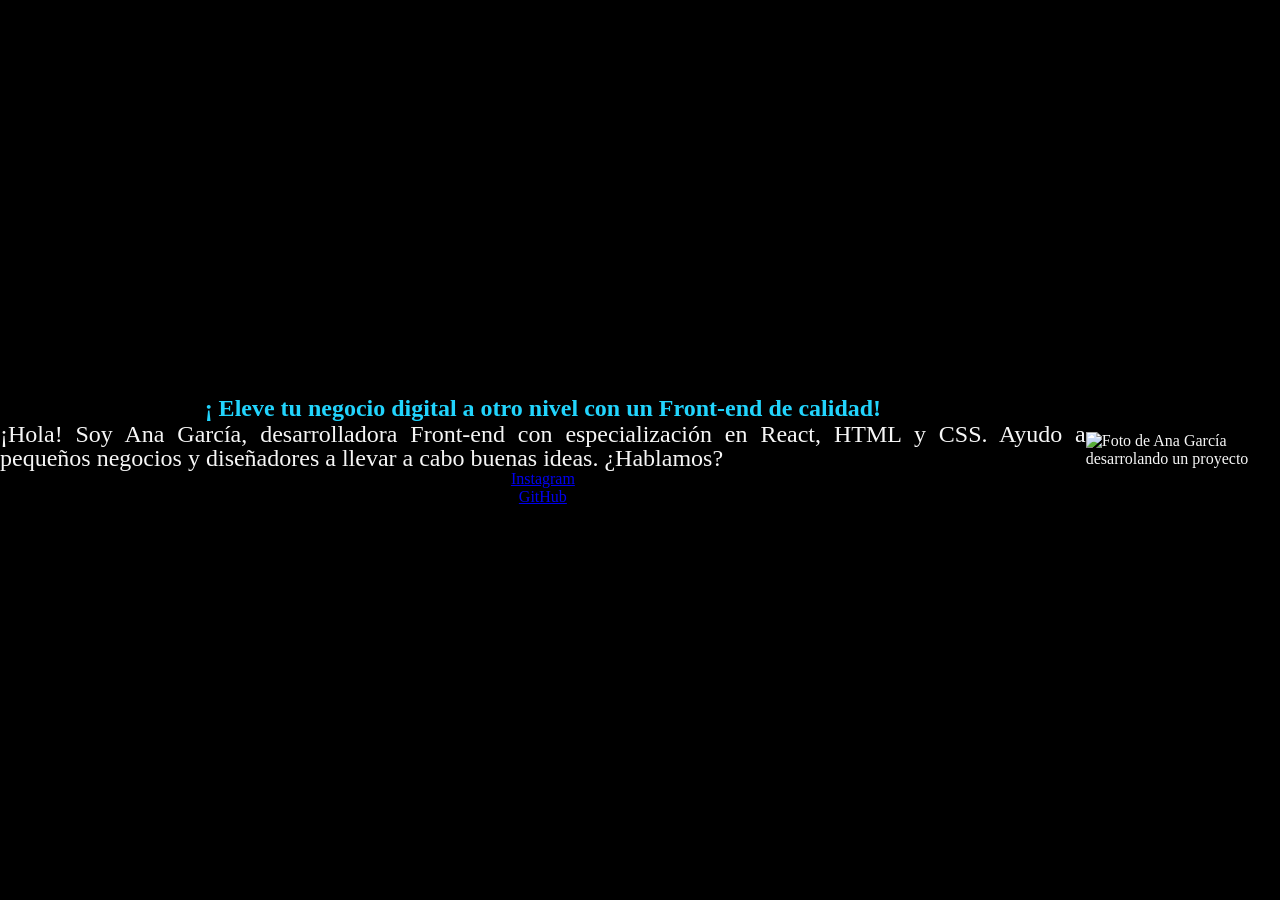
==== index.html @ 1ed12d22 "inicios" ====
<!DOCTYPE html>
<html lang="es-mx">
<head>
    <meta charset="UTF-8"> 
    <meta http-equiv="X-UA-Compatible" content="IE=edge">
    <meta name="viewport" content="width=device-width, initial-scale=1.0">
    <title>Portafolio</title>
    <link rel="stylesheet" href="style.css">

</head>
<body>
    <header></header>
    <main class="container">
        <section class="container-1">
        <h1 class="titulo-destaque">¡
            Eleve tu negocio digital a otro nivel 
            <strong>con un Front-end de calidad!
            </strong></h1>
            <p>¡Hola! Soy Ana García, desarrolladora Front-end con
                especialización en React, HTML y CSS. Ayudo a pequeños
                 negocios y diseñadores a llevar a cabo buenas ideas.
                  ¿Hablamos?

            </p>
            <a href="https://instagram.com/">Instagram</a>
            <a href="https://github.com/">GitHub</a>
            </section>
            <img src="Imagem.png" alt="Foto de Ana García desarrolando un proyecto">
    </main>
    <footer></footer>
</body>
</html>
---- style.css ----
*{
    margin: 0;
    padding: 0;
}


body{
    background-color: #000000;
    color: #F6F6F6;
    height: 100vh;
    box-sizing: border-box;
}

.titulo-destaque{
    color: #22D4FD;

}

.container{
    display: flex;
    align-items: center;
    height: 100vh;
}

.container-1{
    display: flex;
    flex-direction: column;
    align-items: center;
}

p  {
    font-size: 1.5rem;
    line-height: 1.5rem;
    text-align:justify;
}
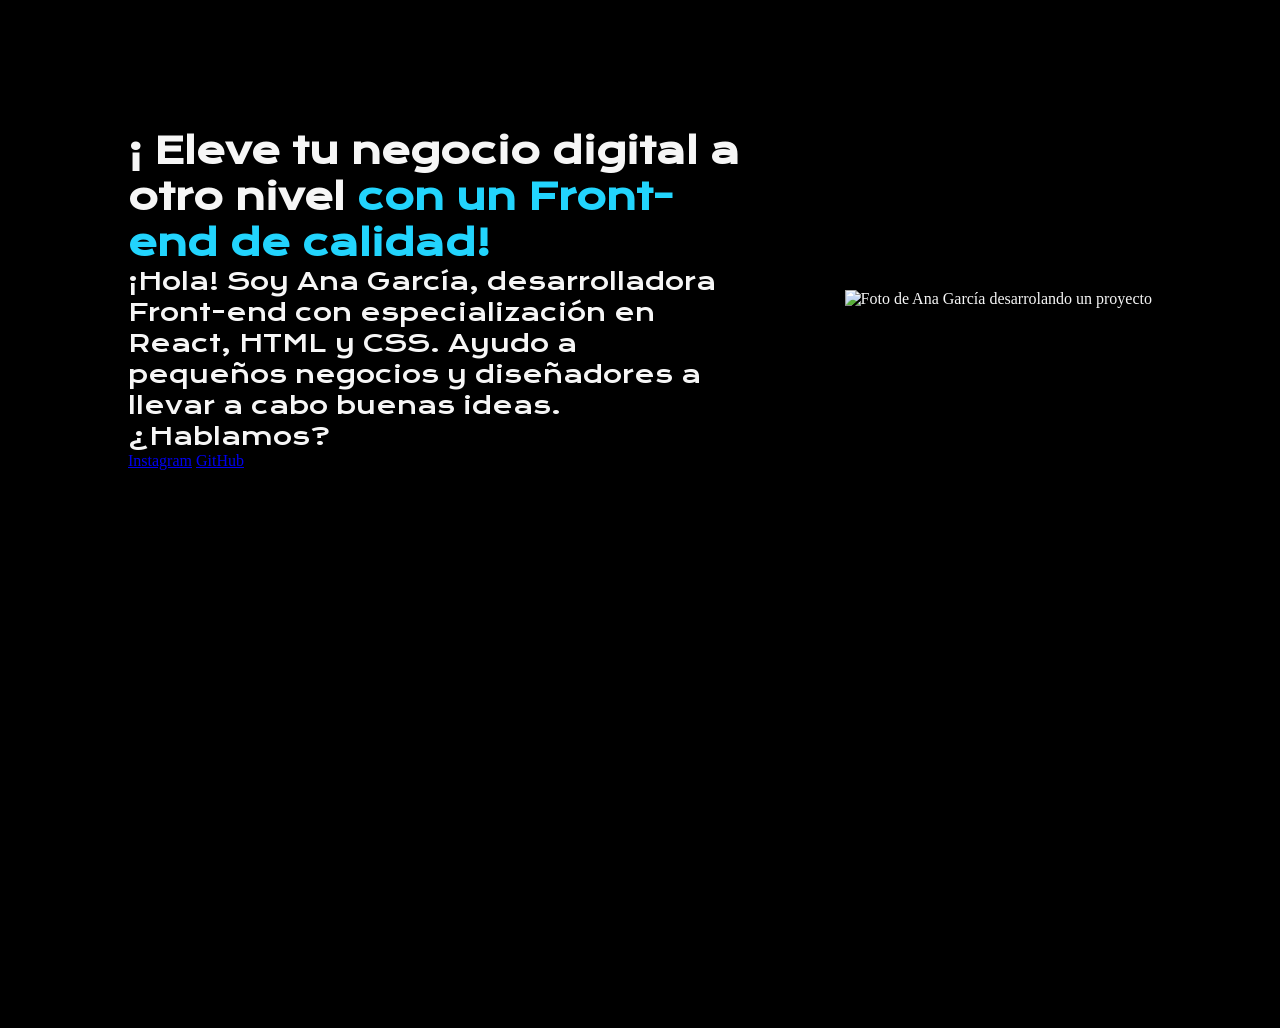
==== commit ee03cc7f: "ajustes" ====
--- a/index.html
+++ b/index.html
@@ -1,32 +1,33 @@
 <!DOCTYPE html>
 <html lang="es-mx">
+
 <head>
-    <meta charset="UTF-8"> 
-    <meta http-equiv="X-UA-Compatible" content="IE=edge">
-    <meta name="viewport" content="width=device-width, initial-scale=1.0">
+    <meta charset="UTF-8" />
+    <meta http-equiv="X-UA-Compatible" content="IE=edge" />
+    <meta name="viewport" content="width=device-width, initial-scale=1.0" />
     <title>Portafolio</title>
-    <link rel="stylesheet" href="style.css">
+    <link rel="stylesheet" href="style.css" />
+</head>
 
-</head>
 <body>
     <header></header>
     <main class="container">
-        <section class="container-1">
-        <h1 class="titulo-destaque">¡
-            Eleve tu negocio digital a otro nivel 
-            <strong>con un Front-end de calidad!
-            </strong></h1>
-            <p>¡Hola! Soy Ana García, desarrolladora Front-end con
-                especialización en React, HTML y CSS. Ayudo a pequeños
-                 negocios y diseñadores a llevar a cabo buenas ideas.
-                  ¿Hablamos?
-
+        <section class="container__contenido">
+            <h1 class="presentacion__contenido__titulo">
+                ¡ Eleve tu negocio digital a otro nivel
+                <strong class="titulo-destaque">con un Front-end de calidad! </strong>
+            </h1>
+            <p class="presentacion__contenido__texto">
+                ¡Hola! Soy Ana García, desarrolladora Front-end con especialización en
+                React, HTML y CSS. Ayudo a pequeños negocios y diseñadores a llevar a
+                cabo buenas ideas. ¿Hablamos?
             </p>
             <a href="https://instagram.com/">Instagram</a>
             <a href="https://github.com/">GitHub</a>
-            </section>
-            <img src="Imagem.png" alt="Foto de Ana García desarrolando un proyecto">
+        </section>
+        <img src="Imagem.png" alt="Foto de Ana García desarrolando un proyecto" />
     </main>
     <footer></footer>
 </body>
+
 </html>
--- a/style.css
+++ b/style.css
@@ -1,35 +1,42 @@
-*{
+@import url('https://fonts.googleapis.com/css2?family=Krona+One&family=Poppins:ital,wght@0,100;0,200;0,300;0,400;0,500;0,600;0,700;0,800;0,900;1,100;1,200;1,300;1,400;1,500;1,600;1,700;1,800;1,900&display=swap');
+@import url('https://fonts.googleapis.com/css2?family=Krona+One&family=Montserrat:ital,wght@0,100..900;1,100..900&family=Poppins:ital,wght@0,100;0,200;0,300;0,400;0,500;0,600;0,700;0,800;0,900;1,100;1,200;1,300;1,400;1,500;1,600;1,700;1,800;1,900&display=swap');
+
+* {
     margin: 0;
     padding: 0;
 }
 
 
-body{
+body {
     background-color: #000000;
     color: #F6F6F6;
     height: 100vh;
     box-sizing: border-box;
 }
 
-.titulo-destaque{
+.titulo-destaque {
     color: #22D4FD;
 
 }
 
-.container{
+.container {
     display: flex;
     align-items: center;
-    height: 100vh;
+    margin: 10%;
+    justify-content: space-between;
 }
 
-.container-1{
-    display: flex;
-    flex-direction: column;
-    align-items: center;
+.container__contenido {
+    width: 615px;
 }
 
-p  {
-    font-size: 1.5rem;
-    line-height: 1.5rem;
-    text-align:justify;
+.presentacion__contenido__titulo {
+    font-size: 36px;
+    font-family: "Krona One", serif;
 }
+
+.presentacion__contenido__texto {
+    font-size: 24px;
+    font-family: "Krona One", serif;
+
+}
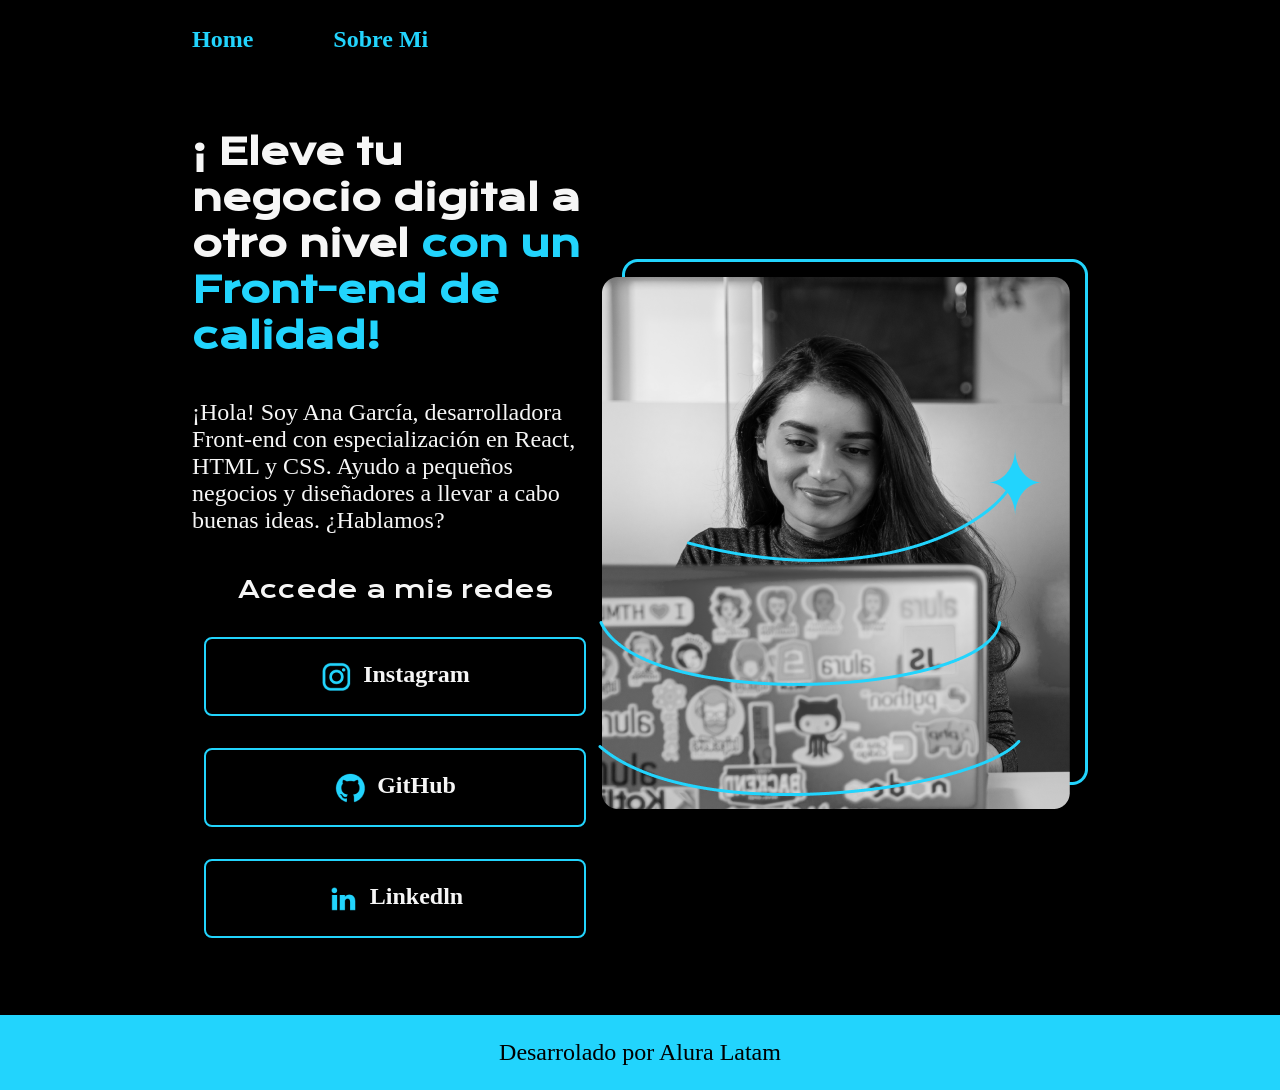
==== commit 39add9d6: "se agregarons mas elementos" ====
--- a/index.html
+++ b/index.html
@@ -6,11 +6,16 @@
     <meta http-equiv="X-UA-Compatible" content="IE=edge" />
     <meta name="viewport" content="width=device-width, initial-scale=1.0" />
     <title>Portafolio</title>
-    <link rel="stylesheet" href="style.css" />
+    <link rel="stylesheet" href="./styles/style.css" />
 </head>
 
 <body>
-    <header></header>
+    <header class="header">
+        <nav class="header__menu">
+            <a href="index.html" class="header__menu__link">Home</a>
+            <a href="about.html" class="header__menu__link">Sobre Mi</a>
+        </nav>
+    </header>
     <main class="container">
         <section class="container__contenido">
             <h1 class="presentacion__contenido__titulo">
@@ -22,12 +27,23 @@
                 React, HTML y CSS. Ayudo a pequeños negocios y diseñadores a llevar a
                 cabo buenas ideas. ¿Hablamos?
             </p>
-            <a href="https://instagram.com/">Instagram</a>
-            <a href="https://github.com/">GitHub</a>
+            <div class="presentacion__enlaces">
+                <h2 class="presentacion__enlaces__subtitulo"> Accede a mis redes</h2>
+                <a class="presentacion__enlaces__link" href="https://instagram.com/">
+                    <img src="./assets/instagram.png" alt="">Instagram</a>
+                <a class="presentacion__enlaces__link" href="https://github.com/"><img src="./assets/github.png" alt="">
+                    GitHub</a>
+                <a class="presentacion__enlaces__link" href="https://github.com/"><img src="./assets/linkedin.png"
+                        alt="">
+                    Linkedln</a>
+            </div>
         </section>
-        <img src="Imagem.png" alt="Foto de Ana García desarrolando un proyecto" />
+        <img src="./assets/Imagem.png" alt="Foto de Ana García desarrolando un proyecto" />
     </main>
-    <footer></footer>
+    <footer class="footer">
+        <p>Desarrolado por Alura Latam</p>
+    </footer>
+    
 </body>
 
 </html>
--- a/styles/style.css
+++ b/styles/style.css
@@ -0,0 +1,110 @@
+@import url('https://fonts.googleapis.com/css2?family=Krona+One&family=Poppins:ital,wght@0,100;0,200;0,300;0,400;0,500;0,600;0,700;0,800;0,900;1,100;1,200;1,300;1,400;1,500;1,600;1,700;1,800;1,900&display=swap');
+@import url('https://fonts.googleapis.com/css2?family=Krona+One&family=Montserrat:ital,wght@0,100..900;1,100..900&family=Poppins:ital,wght@0,100;0,200;0,300;0,400;0,500;0,600;0,700;0,800;0,900;1,100;1,200;1,300;1,400;1,500;1,600;1,700;1,800;1,900&display=swap');
+
+* {
+    margin: 0;
+    padding: 0;
+}
+
+
+body {
+    background-color: #000000;
+    color: #F6F6F6;
+    /* height: 100vh; */
+    box-sizing: border-box;
+}
+
+.header {
+    padding: 2% 0% 0% 15%;
+}
+
+.header__menu{
+    display: flex;
+    gap: 80px;
+}
+
+.header__menu__link{
+    font-family: "Montserrat", serif;
+    font-size: 24px;
+    font-weight: 600;
+    color: #22D4FD;
+    text-decoration: none;
+    
+}
+
+
+
+
+
+.container {
+    display: flex;
+    align-items: center;
+    padding: 6% 15%;
+    justify-content: space-between;
+}
+
+.container__contenido {
+    width: 615px;
+    display: flex;
+    flex-direction: column;
+    gap: 40px;
+}
+
+.presentacion__contenido__titulo {
+    font-size: 36px;
+    font-family: "Krona One", serif;
+}
+
+.titulo-destaque {
+    color: #22D4FD;
+
+}
+
+.presentacion__contenido__texto {
+    font-size: 24px;
+    font-family: "Montserrat", serif;
+}
+
+.presentacion__enlaces {
+    display: flex;
+    justify-content: space-between;
+    flex-direction: column;
+    align-items: center;
+    gap: 32px;
+}
+
+.presentacion__enlaces__subtitulo {
+    font-family: 'Krona One', serif;
+    font-size: 24px;
+    font-weight: 400;
+}
+
+.presentacion__enlaces__link {
+  border: 2px solid #22D4FD;
+    text-align: center;
+    width: 378px;
+    padding: 21.5px 0;
+    border-radius: 8px;
+    font-family: "Montserrat", serif;
+    font-size: 24px;
+    font-weight: 600;
+    text-decoration: none;
+    color: #F6F6F6;
+    display: flex;
+    gap: 10px ;
+    justify-content: center;
+}
+
+.presentacion__enlaces__link:hover {
+    background-color: #272727;
+}
+
+.footer{
+    background-color: #22D4FD;
+    padding: 24px;
+    color: #000000;
+    text-align: center;
+    font-family: "Montserrat", serif;
+    font-size: 24px;
+    font-weight: 400;
+}
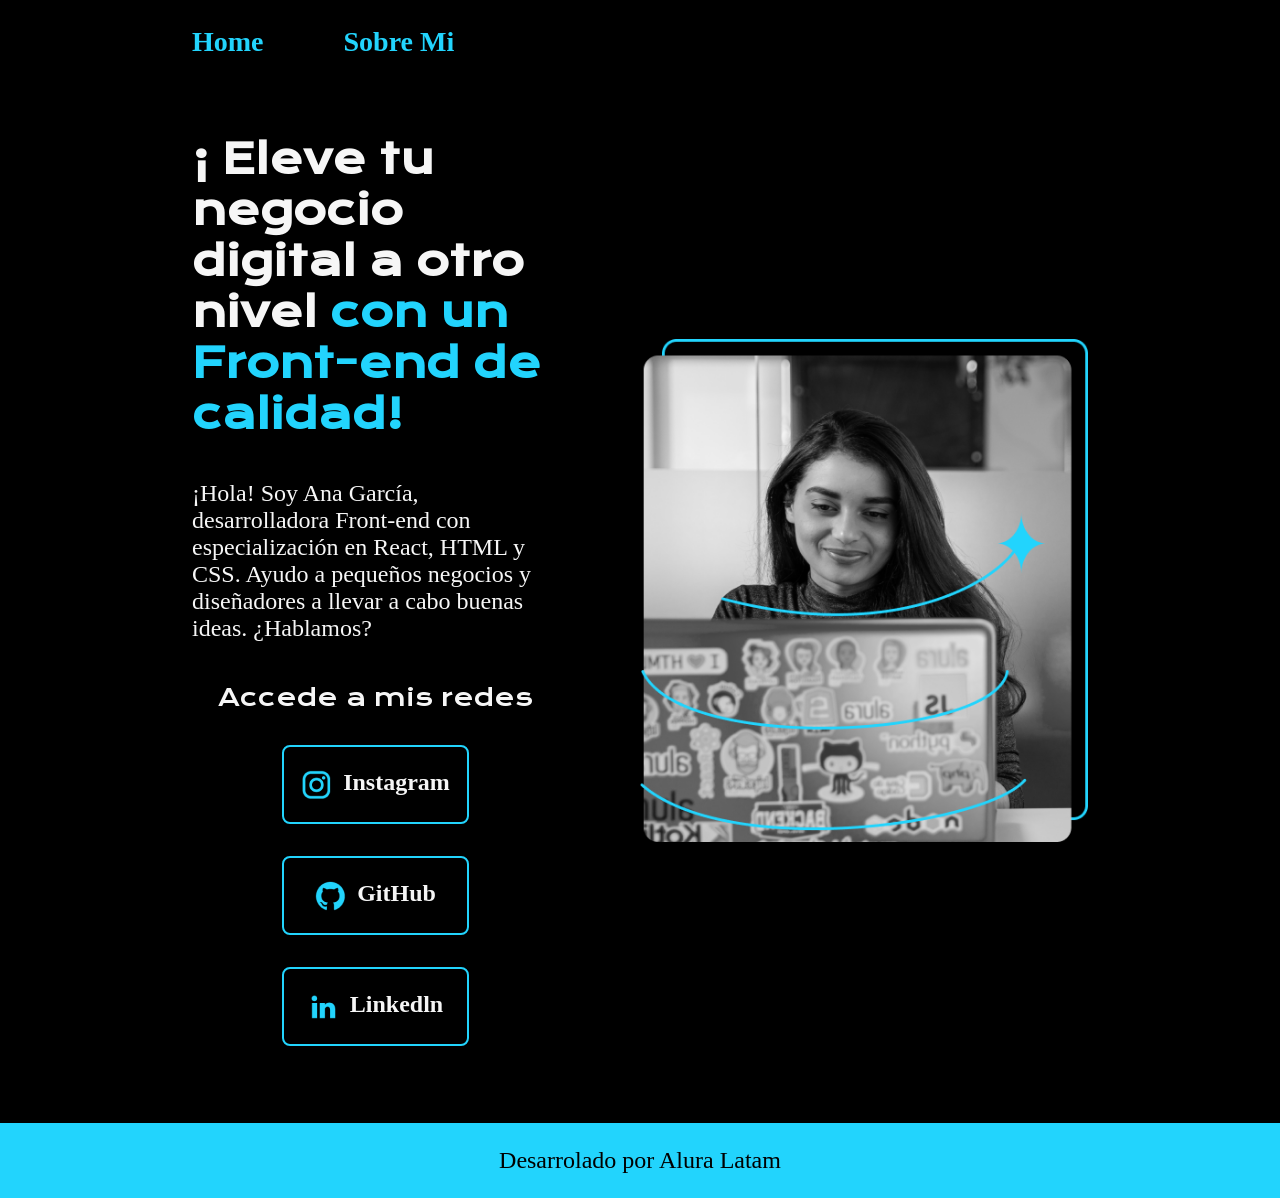
==== commit 235d2f7b: "analizando" ====
--- a/index.html
+++ b/index.html
@@ -38,7 +38,7 @@
                     Linkedln</a>
             </div>
         </section>
-        <img src="./assets/Imagem.png" alt="Foto de Ana García desarrolando un proyecto" />
+        <img class="presentacion__imagen" src="./assets/Imagem.png" alt="Foto de Ana García desarrolando un proyecto" />
     </main>
     <footer class="footer">
         <p>Desarrolado por Alura Latam</p>
--- a/styles/style.css
+++ b/styles/style.css
@@ -6,10 +6,18 @@
     padding: 0;
 }
 
+:root {
+    --color-primario: #000000;
+    --color-secundario: #F6F6F6;
+    --color-terciario: #22D4FD;
+    --color-hover: #272727;
+    --fuentePrimaria: "Montserrat", serif;
+    --fuenteSecundaria: "Krona One", serif;
+}
 
 body {
-    background-color: #000000;
-    color: #F6F6F6;
+    background-color: var(--color-primario);
+    color: var(--color-secundario);
     /* height: 100vh; */
     box-sizing: border-box;
 }
@@ -18,51 +26,46 @@
     padding: 2% 0% 0% 15%;
 }
 
-.header__menu{
+.header__menu {
     display: flex;
     gap: 80px;
 }
 
-.header__menu__link{
-    font-family: "Montserrat", serif;
-    font-size: 24px;
+.header__menu__link {
+    font-family: var(--fuentePrimaria);
+    font-size: 1.75rem;
     font-weight: 600;
-    color: #22D4FD;
+    color: var(--color-terciario);
     text-decoration: none;
-    
 }
-
-
-
-
 
 .container {
     display: flex;
     align-items: center;
     padding: 6% 15%;
     justify-content: space-between;
+    gap: 82px;
 }
 
 .container__contenido {
-    width: 615px;
+    width: 50%;
     display: flex;
     flex-direction: column;
     gap: 40px;
 }
 
 .presentacion__contenido__titulo {
-    font-size: 36px;
-    font-family: "Krona One", serif;
+    font-size: 2.5rem;
+    font-family: var(--fuenteSecundaria);
 }
 
 .titulo-destaque {
-    color: #22D4FD;
-
+    color: var(--color-terciario)
 }
 
 .presentacion__contenido__texto {
-    font-size: 24px;
-    font-family: "Montserrat", serif;
+    font-size: 1.5rem;
+    font-family: var(--fuentePrimaria);
 }
 
 .presentacion__enlaces {
@@ -74,37 +77,55 @@
 }
 
 .presentacion__enlaces__subtitulo {
-    font-family: 'Krona One', serif;
-    font-size: 24px;
+    font-family: var(--fuenteSecundaria);
+    font-size: 1.5rem;
     font-weight: 400;
 }
 
 .presentacion__enlaces__link {
-  border: 2px solid #22D4FD;
+    border: 2px solid var(--color-terciario);
     text-align: center;
-    width: 378px;
+    width: 50%;
     padding: 21.5px 0;
     border-radius: 8px;
-    font-family: "Montserrat", serif;
-    font-size: 24px;
+    font-family: var(--fuentePrimaria);
+    font-size: 1.5rem;
     font-weight: 600;
     text-decoration: none;
-    color: #F6F6F6;
+    color: var(--color-secundario);
     display: flex;
-    gap: 10px ;
+    gap: 10px;
     justify-content: center;
 }
 
 .presentacion__enlaces__link:hover {
-    background-color: #272727;
+    background-color: var(--color-hover);
 }
 
-.footer{
-    background-color: #22D4FD;
+.presentacion__imagen{
+    width: 50%;
+    
+}
+
+
+
+
+
+.footer {
+    background-color: var(--color-terciario);
     padding: 24px;
-    color: #000000;
+    color: var(--color-primario);
     text-align: center;
-    font-family: "Montserrat", serif;
-    font-size: 24px;
+    font-family: var(--fuentePrimaria);
+    font-size: 1.5rem;
     font-weight: 400;
-}+}
+
+
+
+
+
+/* Inicia resonsive */
+
+
+
